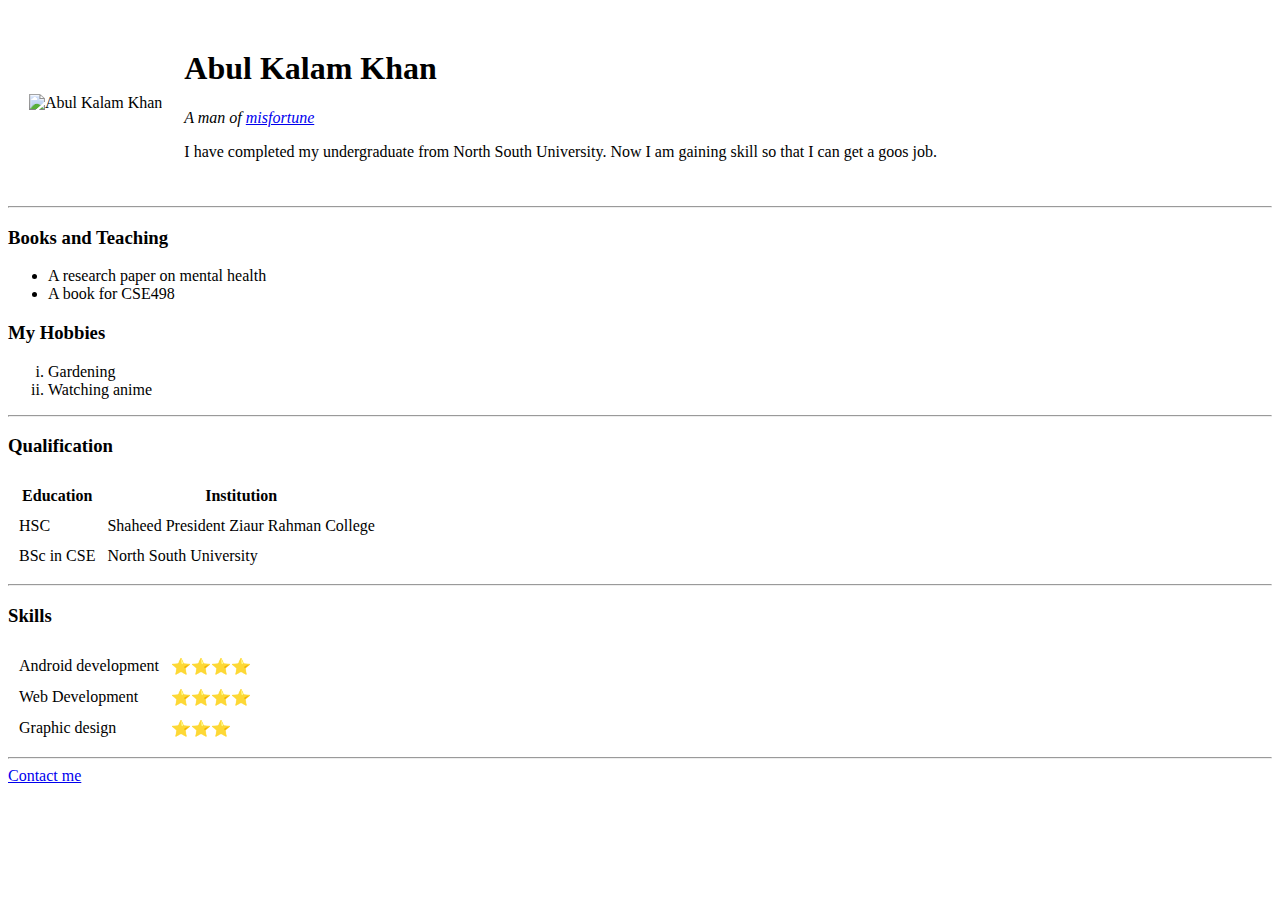
==== index.html @ 89d567b5 "Added infos" ====
<!DOCTYPE html>
<html lang="en" dir="ltr">

<head>
  <meta charset="utf-8">
  <title>Abul Kalam's Personal Website</title>
</head>

<body>
  <table Cellspacing="20">
    <tr>
      <td><img src="images/Kalam.png" alt="Abul Kalam Khan" width="200"></td>
      <td>
        <h1>Abul Kalam Khan</h1>
        <p><em>A man of <a href="https://www.google.com/">misfortune</a></em></p>
        <p>I have completed my undergraduate from North South University. Now I am gaining skill so that I can get a goos job.</p>
      </td>
    </tr>
  </table>
  <hr>
  <h3>Books and Teaching</h3>
  <ul>
    <li>A research paper on mental health</li>
    <li>A book for CSE498</li>
  </ul>
  <h3>My Hobbies</h3>
  <ol type="i">
    <li>Gardening</li>
    <li>Watching anime</li>
  </ol>
  <hr>
  <h3>Qualification</h3>
  <table Cellspacing="10">
    <thead>
      <tr>
        <th>Education</th>
        <th>Institution</th>
      </tr>
    </thead>
    <tbody>
      <tr>
        <td>HSC</td>
        <td>Shaheed President Ziaur Rahman College</td>
      </tr>
      <tr>
        <td>BSc in CSE</td>
        <td>North South University</td>
      </tr>
    </tbody>
  </table>
  <hr>
  <h3>Skills</h3>
  <table Cellspacing="10">
    <tr>
      <td>Android development</td>
      <td>⭐⭐⭐⭐</td>
    </tr>
    <tr>
      <td>Web Development</td>
      <td>⭐⭐⭐⭐</td>
    </tr>
    <tr>
      <td>Graphic design</td>
      <td>⭐⭐⭐</td>
    </tr>
  </table>
  <hr>
  <a href="contact-me.html">Contact me</a>
</body>

</html>
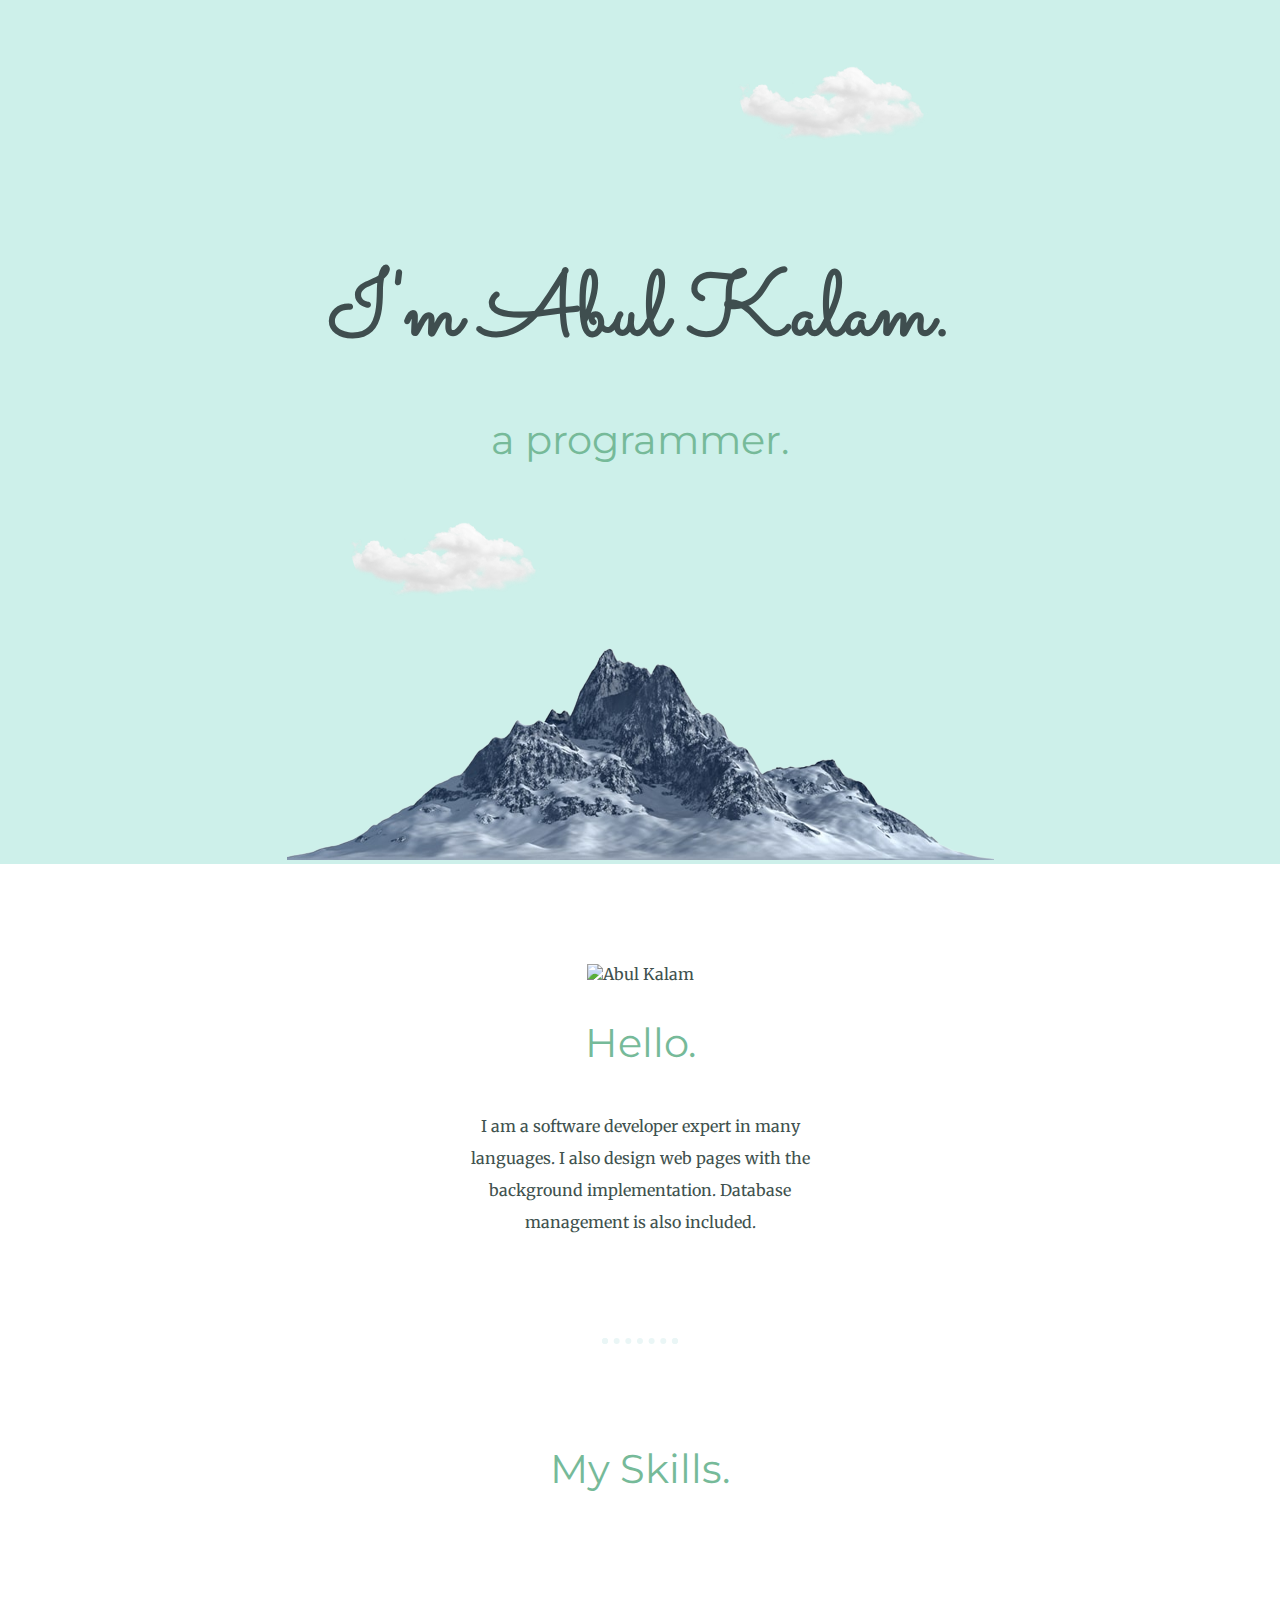
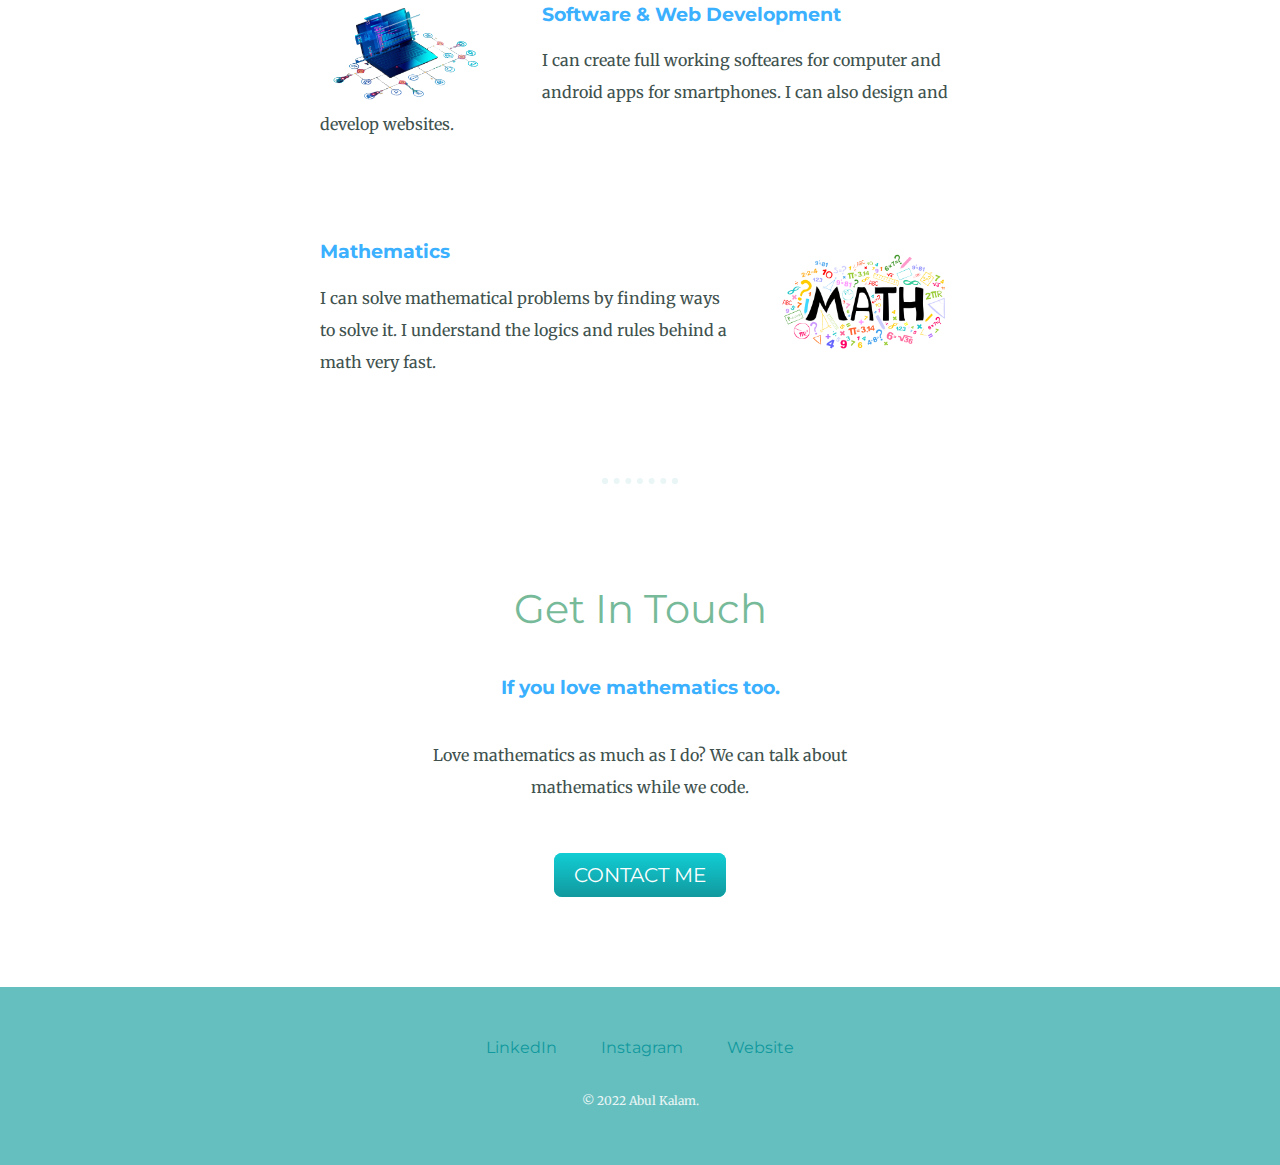
==== commit 5f4313eb: "updated website with css" ====
--- a/index.html
+++ b/index.html
@@ -3,69 +3,59 @@
 
 <head>
   <meta charset="utf-8">
-  <title>Abul Kalam's Personal Website</title>
+  <title>Abul Kalam</title>
+  <link rel="stylesheet" href="css/styles.css">
+  <link rel="icon" href="favicon.ico">
+  <link rel="preconnect" href="https://fonts.googleapis.com">
+  <link rel="preconnect" href="https://fonts.gstatic.com" crossorigin>
+  <link href="https://fonts.googleapis.com/css2?family=Merriweather&family=Montserrat&family=Sacramento&display=swap" rel="stylesheet">
 </head>
 
 <body>
-  <table Cellspacing="20">
-    <tr>
-      <td><img src="images/Kalam.png" alt="Abul Kalam Khan" width="200"></td>
-      <td>
-        <h1>Abul Kalam Khan</h1>
-        <p><em>A man of <a href="https://www.google.com/">misfortune</a></em></p>
-        <p>I have completed my undergraduate from North South University. Now I am gaining skill so that I can get a goos job.</p>
-      </td>
-    </tr>
-  </table>
-  <hr>
-  <h3>Books and Teaching</h3>
-  <ul>
-    <li>A research paper on mental health</li>
-    <li>A book for CSE498</li>
-  </ul>
-  <h3>My Hobbies</h3>
-  <ol type="i">
-    <li>Gardening</li>
-    <li>Watching anime</li>
-  </ol>
-  <hr>
-  <h3>Qualification</h3>
-  <table Cellspacing="10">
-    <thead>
-      <tr>
-        <th>Education</th>
-        <th>Institution</th>
-      </tr>
-    </thead>
-    <tbody>
-      <tr>
-        <td>HSC</td>
-        <td>Shaheed President Ziaur Rahman College</td>
-      </tr>
-      <tr>
-        <td>BSc in CSE</td>
-        <td>North South University</td>
-      </tr>
-    </tbody>
-  </table>
-  <hr>
-  <h3>Skills</h3>
-  <table Cellspacing="10">
-    <tr>
-      <td>Android development</td>
-      <td>⭐⭐⭐⭐</td>
-    </tr>
-    <tr>
-      <td>Web Development</td>
-      <td>⭐⭐⭐⭐</td>
-    </tr>
-    <tr>
-      <td>Graphic design</td>
-      <td>⭐⭐⭐</td>
-    </tr>
-  </table>
-  <hr>
-  <a href="contact-me.html">Contact me</a>
+  <div class="top-container">
+    <img class="top-cloud" src="images/cloud.png" alt="cloud" class="cloud">
+    <h1>I'm Abul Kalam.</h1>
+    <h2>a programmer.</h2>
+    <img class="bottom-cloud" src="images/cloud.png" alt="cloud" class="cloud">
+    <img src="images/mountain.png" alt="mountain">
+  </div>
+  <div class="middle-container">
+    <div class="profile">
+      <img class="profile-photo" src="images/Kalam.png" alt="Abul Kalam">
+      <h2>Hello.</h2>
+      <p class="bio">I am a software developer expert in many languages. I also design web pages with the background implementation. Database management is also included.</p>
+    </div>
+    <hr>
+    <div class="skills">
+      <h2>My Skills.</h2>
+      <div class="skill-row">
+        <img class="software-design" src="images/software-design.png" alt="Software Design">
+        <h3>Software & Web Development</h3>
+        <p>I can create full working softeares for computer and android apps for smartphones. I can also design and develop websites.</p>
+      </div>
+      <div class="skill-row">
+        <img class="mathematics" src="images/mathematics.png" alt="Mathematics">
+        <h3>Mathematics</h3>
+        <p>I can solve mathematical problems by finding ways to solve it. I understand the logics and rules behind a math very fast.</p>
+      </div>
+    </div>
+    <hr>
+    <div class="contact-me">
+      <h2>Get In Touch</h2>
+      <h3>If you love mathematics too.</h3>
+      <p class="contact">Love mathematics as much as I do? We can talk about mathematics while we code.</p>
+      <a class="btn" href="mailto:abul.kalam10@northsouth.edu">CONTACT ME</a>
+    </div>
+  </div>
+
+
+  <div class="bottom-container">
+    <a class="footer-link" href="https://www.linkedin.com/in/abul-kalam-khan-b7ab98175">LinkedIn</a>
+    <a class="footer-link" href="https://www.instagram.com/kingkhanthekk/">Instagram</a>
+    <a class="footer-link" href="https://kingkhanthekk.github.io/Info/">Website</a>
+    <p class="copyright">© 2022 Abul Kalam.</p>
+  </div>
+
 </body>
 
 </html>
--- a/css/styles.css
+++ b/css/styles.css
@@ -0,0 +1,115 @@
+body{
+  color: #40514E;
+  margin: 0;
+  text-align: center;
+  font-family: 'Merriweather', serif;
+}
+h1{
+  margin: 50px auto 0 auto;
+  font-family: 'Sacramento', cursive;
+  font-size: 5.625rem;
+  color: #3F4E4F;
+}
+h2{
+  font-family: 'Montserrat', sans-serif;
+  font-size: 2.5rem;
+  font-weight: normal;
+  color: #76BA99;
+  padding-bottom: 10px;
+}
+h3{
+  font-family: 'Montserrat', sans-serif;
+  color: #3AB0FF;
+}
+.top-container{
+  background-color: #CDF0EA;
+  position: relative;
+  padding-top: 200px;
+}
+.middle-container{
+  margin: 100px 0;
+}
+.bottom-container{
+  background-color: #66BFBF;
+  padding: 50px 0 20px;
+}
+.top-cloud{
+  position: absolute;
+  right: 350px;
+  top: 50px;
+  width: 15%;
+}
+.bottom-cloud{
+  width: 15%;
+  position: absolute;
+  bottom: 250px;
+  left: 350px;
+}
+.profile-photo{
+  width: 15%;
+}
+.bio{
+  width: 30%;
+  margin: auto;
+}
+.skill-row{
+  width: 50%;
+  margin: 100px auto 100px auto;
+  text-align: left;
+}
+.software-design{
+  width: 30%;
+  float: left;
+  margin-right: 30px;
+}
+.mathematics{
+  width: 30%;
+  float: right;
+  margin-left: 30px;
+}
+hr{
+  border: dotted #EAF6F6 6px;
+  border-bottom: none;
+  width: 5%;
+  margin: 100px auto;
+}
+p{
+  line-height: 2;
+}
+.contact{
+  width: 40%;
+  margin: 40px auto 60px;
+}
+.btn {
+  background: #11cdd4;
+  background-image: linear-gradient(to bottom, #11cdd4, #11999e);
+  border-radius: 8px;
+  font-family: 'Montserrat', sans-serif;
+  color: #ffffff;
+  font-size: 20px;
+  padding: 10px 20px 10px 20px;
+  text-decoration: none;
+}
+
+.btn:hover {
+  background: #30e3cb;
+  background-image: linear-gradient(to bottom, #30e3cb, #2bc4ad);
+  text-decoration: none;
+}
+
+a{
+  color: #11999E;
+  font-family: 'Montserrat', sans-serif;
+  margin: 10px 20px;
+  text-decoration: none;
+}
+
+a:hover{
+  color: #EAF6F6;
+}
+
+.copyright{
+  color: #EAF6F6;
+  font-size: .75rem;
+  padding: 20px 0;
+}
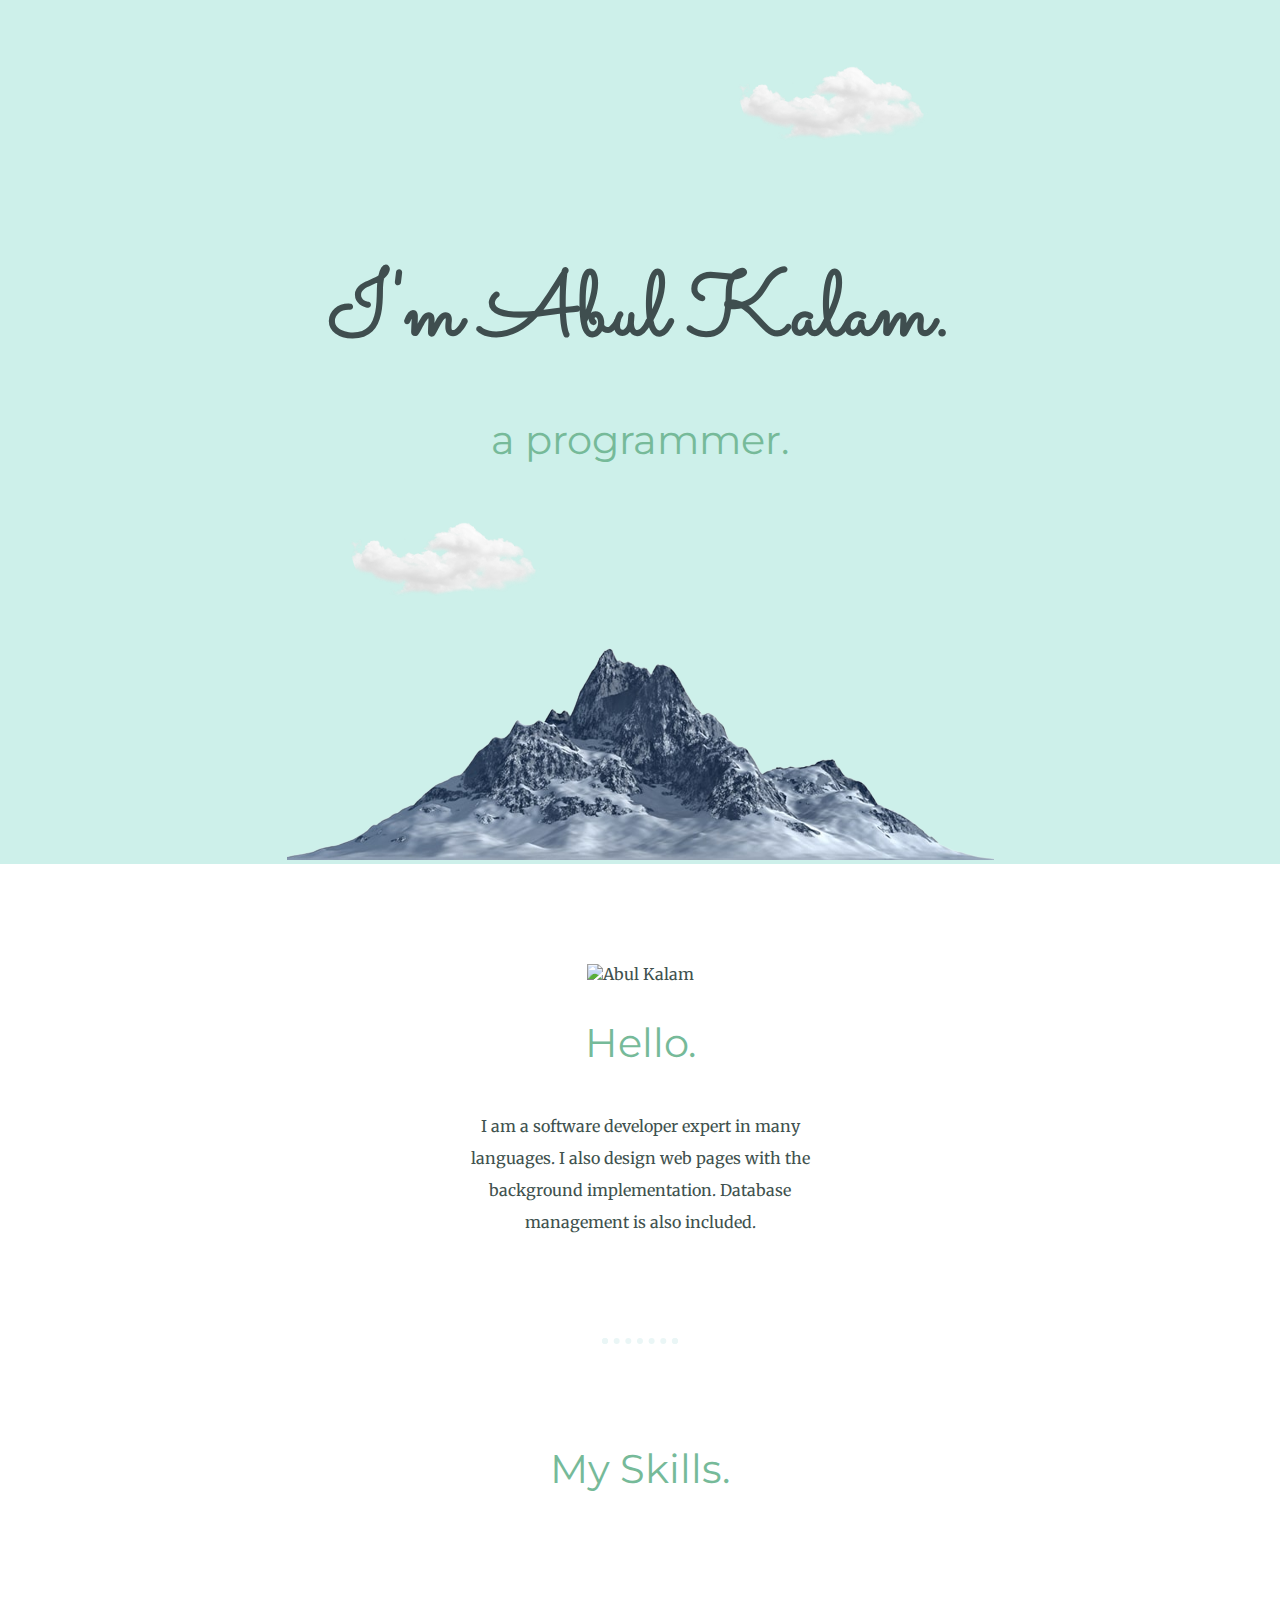
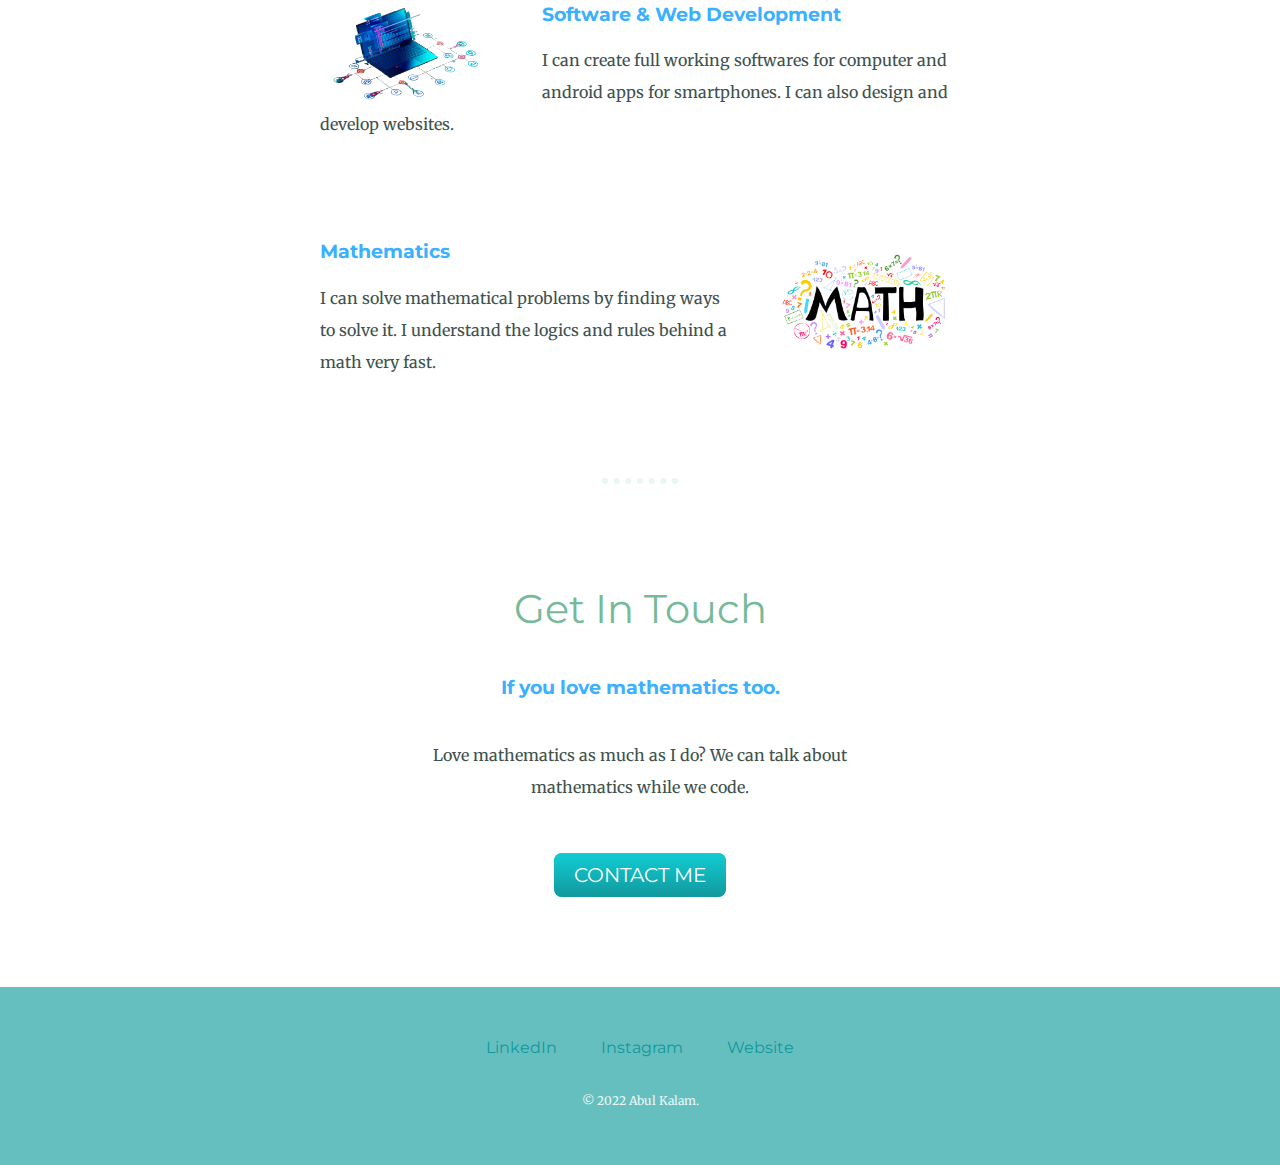
==== commit 5365d0fd: "error fixed" ====
--- a/index.html
+++ b/index.html
@@ -31,7 +31,7 @@
       <div class="skill-row">
         <img class="software-design" src="images/software-design.png" alt="Software Design">
         <h3>Software & Web Development</h3>
-        <p>I can create full working softeares for computer and android apps for smartphones. I can also design and develop websites.</p>
+        <p>I can create full working softwares for computer and android apps for smartphones. I can also design and develop websites.</p>
       </div>
       <div class="skill-row">
         <img class="mathematics" src="images/mathematics.png" alt="Mathematics">
